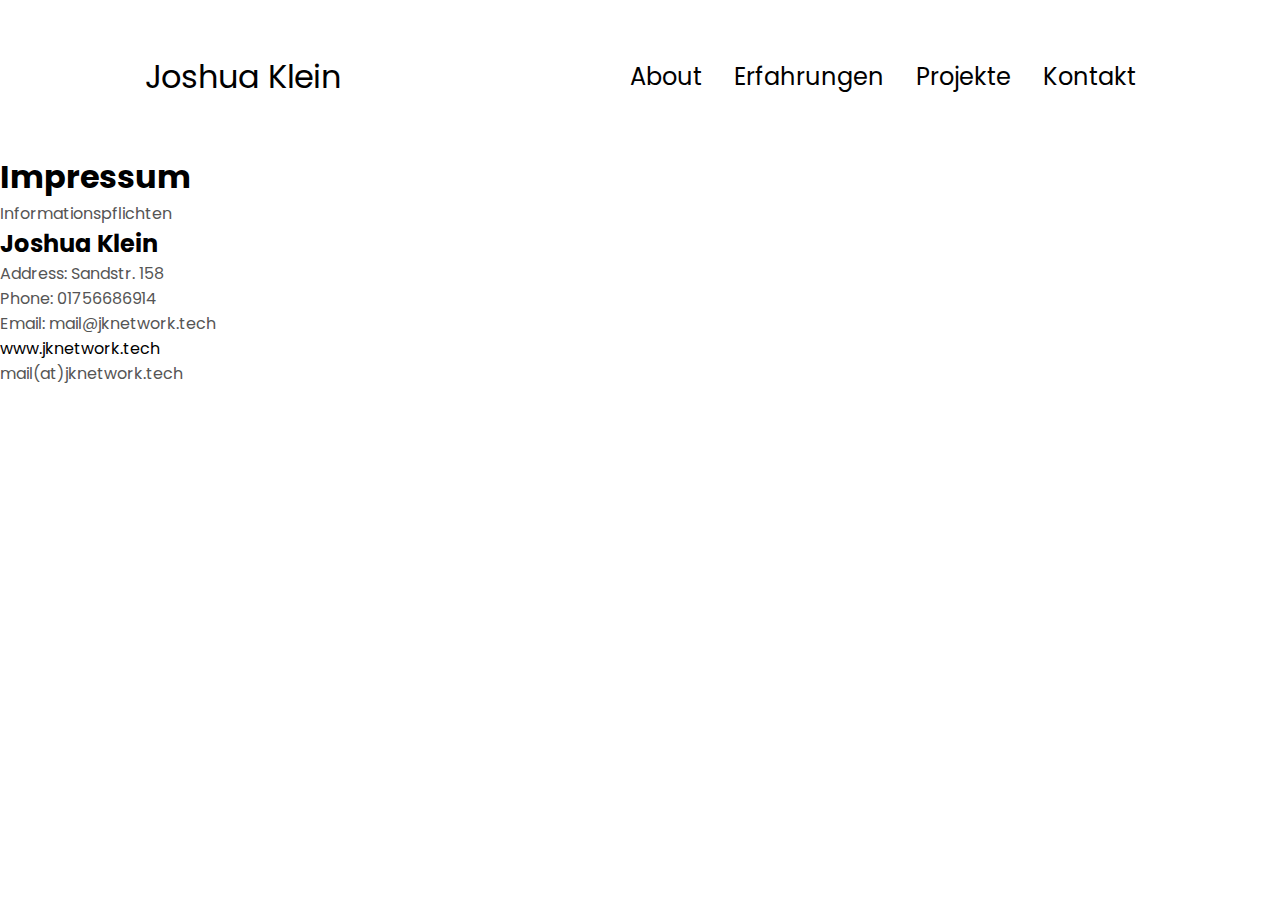
==== impressum.html @ bc9ce666 "impressum" ====
<!DOCTYPE html>
<html>
  <head>
    <meta charset="UTF-8" />
    <title>Impressum</title>
    <link rel="stylesheet" href="style.css" />
    <link rel="stylesheet" href="mediaqueries.css" />
  </head>
  <body>
    <nav id="desktop-nav">
      <div class="logo">Joshua Klein</div>
      <div>
        <ul class="nav-links">
          <li><a href="index.html">About</a></li>
          <li><a href="index.html">Erfahrungen</a></li>
          <li><a href="index.html">Projekte</a></li>
          <li><a href="index.html">Kontakt</a></li>
        </ul>
      </div>
    </nav>
    <nav id="hamburger-nav">
      <div class="logo">Joshua Klein</div>
      <div class="hamburger-menu">
        <div class="hamburger-icon" onclick="toggleMenu()">
          <span></span>
          <span></span>
          <span></span>
        </div>
        <div class="menu-links">
          <li><a href="index.html" onclick="toggleMenu()">About</a></li>
          <li><a href="index.html" onclick="toggleMenu()">Erfahrungen</a></li>
          <li><a href="index.html" onclick="toggleMenu()">Projekte</a></li>
          <li><a href="index.html" onclick="toggleMenu()">Kontakt</a></li>
        </div>
      </div>
    </nav>

    <h1>Impressum</h1>
    <p>Informationspflichten</p>

    <h2>Joshua Klein</h2>
    <p>Address: Sandstr. 158</p>
    <p>Phone: 01756686914</p>
    <p>Email: mail@jknetwork.tech</p>

    <p>
      <a href="https://www.jknetwork.tech">www.jknetwork.tech</a>
    </p>
    <p>mail(at)jknetwork.tech</p>
    
    <script src="script.js"></script>
  </body>
</html>
---- style.css ----
/* GENERAL */

@import url("https://fonts.googleapis.com/css2?family=Poppins:wght@300;400;500;600&display=swap");

* {
  margin: 0;
  padding: 0;
}

body {
  font-family: "Poppins", sans-serif;
}

html {
  scroll-behavior: smooth;
}


p {
  color: rgb(85, 85, 85);
}

/* TRANSITION */

a,
.btn {
  transition: all 300ms ease;
}

/* DESKTOP NAV */

nav,
.nav-links {
  display: flex;
}

nav {
  justify-content: space-around;
  align-items: center;
  height: 17vh;
}

.nav-links {
  gap: 2rem;
  list-style: none;
  font-size: 1.5rem;
}

a {
  color: black;
  text-decoration: none;
  text-decoration-color: white;
}

a:hover {
  color: grey;
  text-decoration: underline;
  text-underline-offset: 1rem;
  text-decoration-color: rgb(181, 181, 181);
}

.logo {
  font-size: 2rem;
}

.logo:hover {
  cursor: default;
}

/* HAMBURGER MENU */

#hamburger-nav {
  display: none;
}

.hamburger-menu {
  position: relative;
  display: inline-block;
}

.hamburger-icon {
  display: flex;
  flex-direction: column;
  justify-content: space-between;
  height: 24px;
  width: 30px;
  cursor: pointer;
}

.hamburger-icon span {
  width: 100%;
  height: 2px;
  background-color: black;
  transition: all 0.3 ease-in-out;
}

.menu-links {
  position: absolute;
  top: 100%;
  right: 0;
  background-color: white;
  width: fit-content;
  max-height: 0;
  overflow: hidden;
  transition: all 0.3 ease-in-out;
}

.menu-links a {
  display: block;
  padding: 10px;
  text-align: center;
  font-size: 1.5rem;
  color: black;
  text-decoration: none;
  transition: all 0.3 ease-in-out;
}

.menu-links li {
  list-style: none;
}

.menu-links.open {
  max-height: 300px;
}

.hamburger-icon.open span:first-child {
  transform: rotate(45deg) translate(10px, 5px);
}

.hamburger-icon.open span:nth-child(2) {
  opacity: 0;
}

.hamburger-icon.open span:last-child {
  transform: rotate(-45deg) translate(10px, -5px);
}

.hamburger-icon span:first-child {
  transform: none;
}

.hamburger-icon span:first-child {
  opacity: 1;
}

.hamburger-icon span:first-child {
  transform: none;
}

/* SECTIONS */

section {
  padding-top: 4vh;
  height: 96vh;
  margin: 0 10rem;
  box-sizing: border-box;
  min-height: fit-content;
}

.section-container {
  display: flex;
}

/* PROFILE SECTION */

#profile {
  display: flex;
  justify-content: center;
  gap: 5rem;
  height: 80vh;
}

.section__pic-container {
  display: flex;
  height: 400px;
  width: 400px;
  margin: auto 0;
}

.section__text {
  align-self: center;
  text-align: center;
}

.section__text p {
  font-weight: 600;
}

.section__text__p1 {
  text-align: center;
}

.section__text__p2 {
  font-size: 1.75rem;
  margin-bottom: 1rem;
}

.title {
  font-size: 3rem;
  text-align: center;
}

#socials-container {
  display: flex;
  justify-content: center;
  margin-top: 1rem;
  gap: 1rem;
}

/* ICONS */

.icon {
  cursor: pointer;
  height: 2rem;
}

/* BUTTONS */

.btn-container {
  display: flex;
  justify-content: center;
  gap: 1rem;
}

.btn {
  font-weight: 600;
  transition: all 300ms ease;
  padding: 1rem;
  width: 8rem;
  border-radius: 2rem;
}

.btn-color-1,
.btn-color-2 {
  border: rgb(53, 53, 53) 0.1rem solid;
}

.btn-color-1:hover,
.btn-color-2:hover {
  cursor: pointer;
}

.btn-color-1,
.btn-color-2:hover {
  background: rgb(53, 53, 53);
  color: white;
}

.btn-color-1:hover {
  background: rgb(0, 0, 0);
}

.btn-color-2 {
  background: none;
}

.btn-color-2:hover {
  border: rgb(255, 255, 255) 0.1rem solid;
}

.btn-container {
  gap: 1rem;
}

/* ABOUT SECTION */

#about {
  position: relative;
}

.about-containers {
  gap: 2rem;
  margin-bottom: 2rem;
  margin-top: 2rem;
}

.about-details-container {
  justify-content: center;
  flex-direction: column;
}

.about-containers,
.about-details-container {
  display: flex;
}

.about-pic {
  border-radius: 2rem;
}

.arrow {
  position: absolute;
  right: -5rem;
  bottom: 2.5rem;
}

.details-container {
  padding: 1.5rem;
  flex: 1;
  background: white;
  border-radius: 2rem;
  border: rgb(53, 53, 53) 0.1rem solid;
  border-color: rgb(163, 163, 163);
  text-align: center;
}

.section-container {
  gap: 4rem;
  height: 80%;
}

.section__pic-container {
  height: 400px;
  width: 400px;
  margin: auto 0;
}

/* EXPERIENCE SECTION */

#experience {
  position: relative;
}

.experience-sub-title {
  color: rgb(85, 85, 85);
  font-weight: 600;
  font-size: 1.75rem;
  margin-bottom: 2rem;
}

.experience-details-container {
  display: flex;
  justify-content: center;
  flex-direction: column;
}

.article-container {
  display: flex;
  text-align: initial;
  flex-wrap: wrap;
  flex-direction: row;
  gap: 2.5rem;
  justify-content: space-around;
}

article {
  display: flex;
  width: 10rem;
  justify-content: space-around;
  gap: 0.5rem;
}

article .icon {
  cursor: default;
}

/* PROJECTS SECTION */

#projects {
  position: relative;
}

.color-container {
  border-color: rgb(163, 163, 163);
  background: rgb(250, 250, 250);
}

.project-img {
  border-radius: 2rem;
  width: 90%;
  height: 90%;
}

.project-title {
  margin: 1rem;
  color: black;
}

.project-btn {
  color: black;
  border-color: rgb(163, 163, 163);
}

/* CONTACT */

#contact {
  display: flex;
  justify-content: center;
  flex-direction: column;
  height: 70vh;
}

.contact-info-upper-container {
  display: flex;
  justify-content: center;
  border-radius: 2rem;
  border: rgb(53, 53, 53) 0.1rem solid;
  border-color: rgb(163, 163, 163);
  background: (250, 250, 250);
  margin: 2rem auto;
  padding: 0.5rem;
}

.contact-info-container {
  display: flex;
  align-items: center;
  justify-content: center;
  gap: 0.5rem;
  margin: 1rem;
}

.contact-info-container p {
  font-size: larger;
}

.contact-icon {
  cursor: default;
}

.email-icon {
  height: 2.5rem;
}

/* FOOTER SECTION */

footer {
  height: 26vh;
  margin: 0 1rem;
}

footer p {
  text-align: center;
}
---- mediaqueries.css ----
@media screen and (max-width: 1400px) {
  #profile {
    height: 83vh;
    margin-bottom: 6rem;
  }
  .about-containers {
    flex-wrap: wrap;
  }
  #contact,
  #projects {
    height: fit-content;
  }
}


@media screen and (max-width: 1200px) {
  #desktop-nav {
    display: none;
  }
  #hamburger-nav {
    display: flex;
  }
  #experience,
  .experience-details-container {
    margin-top: 2rem;
  }
  #profile,
  .section-container {
    display: block;
  }
  .arrow {
    display: none;
  }
  section,
  .section-container {
    height: fit-content;
  }
  section {
    margin: 0 5%;
  }
  .section__pic-container {
    width: 275px;
    height: 275px;
    margin: 0 auto 2rem;
  }
  .about-containers {
    margin-top: 0;
  }
}

@media screen and (max-width: 600px) {
  #contact,
  footer {
    height: 40vh;
  }
  #profile {
    height: 83vh;
    margin-bottom: 0;
  }
  article {
    font-size: 1rem;
  }
  footer nav {
    height: fit-content;
    margin-bottom: 2rem;
  }
  .about-containers,
  .contact-info-upper-container,
  .btn-container {
    flex-wrap: wrap;
  }
  .contact-info-container {
    margin: 0;
  }
  .contact-info-container p,
  .nav-links li a {
    font-size: 1rem;
  }
  .experience-sub-title {
    font-size: 1.25rem;
  }
  .logo {
    font-size: 1.5rem;
  }
  .nav-links {
    flex-direction: column;
    gap: 0.5rem;
    text-align: center;
  }
  .section__pic-container {
    width: auto;
    height: 46vw;
    justify-content: center;
  }
  .section__text__p2 {
    font-size: 1.25rem;
  }
  .title {
    font-size: 2rem;
  }
  .text-container {
    text-align: justify;
  }
}
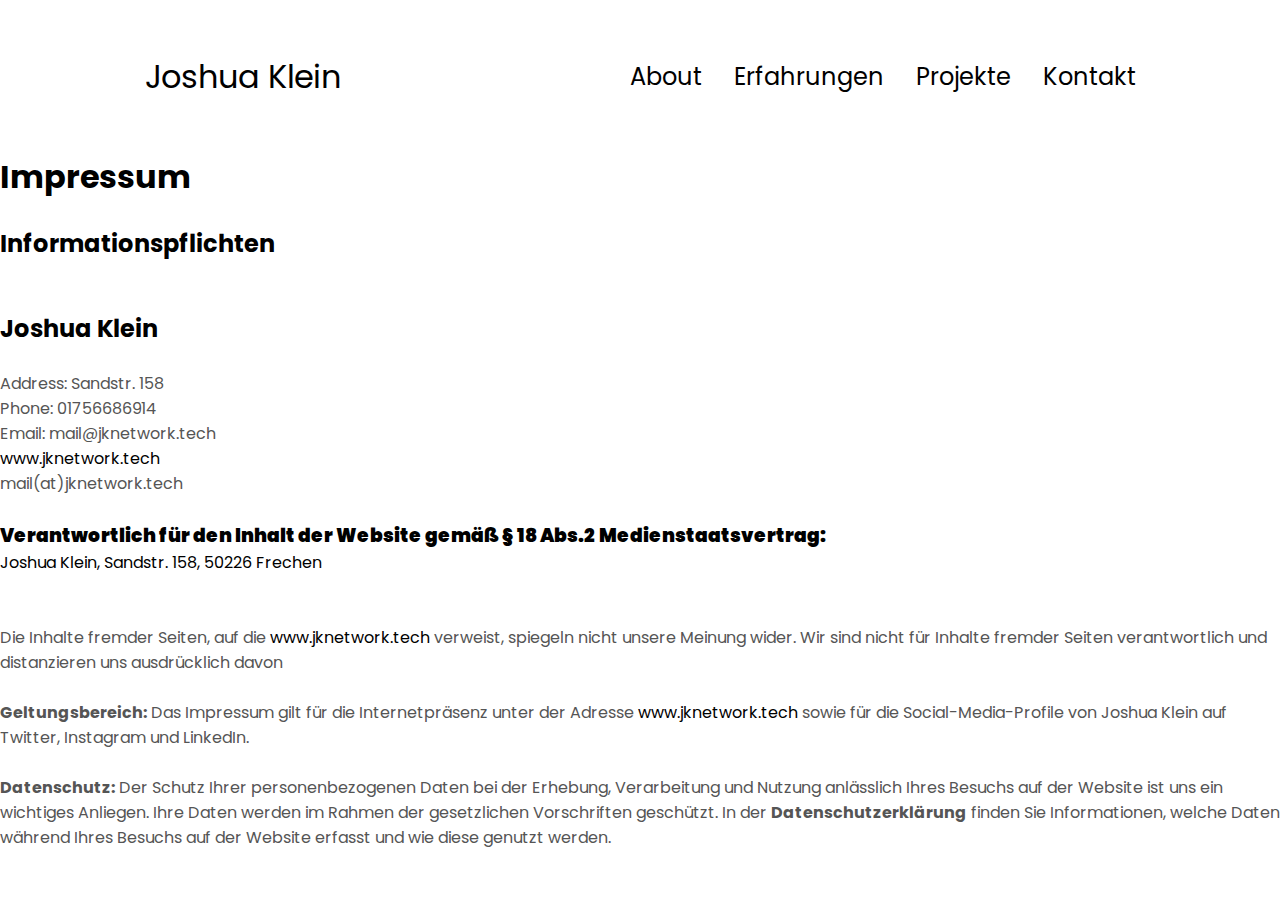
==== commit 267f2e69: "überpüfen der Änderungen" ====
--- a/impressum.html
+++ b/impressum.html
@@ -36,9 +36,11 @@
     </nav>
 
     <h1>Impressum</h1>
-    <p>Informationspflichten</p>
-
+    <br />
+    <p><h2>Informationspflichten</h2></p>
+    <br /><br />
     <h2>Joshua Klein</h2>
+    <br>
     <p>Address: Sandstr. 158</p>
     <p>Phone: 01756686914</p>
     <p>Email: mail@jknetwork.tech</p>
@@ -47,7 +49,51 @@
       <a href="https://www.jknetwork.tech">www.jknetwork.tech</a>
     </p>
     <p>mail(at)jknetwork.tech</p>
-    
+
+    <div class="Website-Impressung">
+      <p></p>
+    </div>
+    <br>
+    <div class="Pflichtinfos-text">
+      <p>
+        <h3><strong
+          >Verantwortlich für den Inhalt der Website gemäß § 18 Abs.2
+          Medienstaatsvertrag:</strong
+        ></h3>
+        Joshua Klein, Sandstr. 158, 50226 Frechen
+      </p>
+      <br />
+      <br />
+      <p>
+        Die Inhalte fremder Seiten, auf die
+        <a href="www.jknetwork.tech">www.jknetwork.tech</a> verweist, spiegeln
+        nicht unsere Meinung wider. Wir sind nicht für Inhalte fremder Seiten
+        verantwortlich und distanzieren uns ausdrücklich davon
+      </p>
+      <br>
+    </div>
+    <div class="geltung-text">
+      <p>
+        <strong>Geltungsbereich:</strong> Das Impressum gilt für die
+        Internetpräsenz unter der Adresse
+        <a href="https://www.jknetwork.tech">www.jknetwork.tech</a> sowie für
+        die Social-Media-Profile von Joshua Klein auf Twitter, Instagram und
+        LinkedIn.
+      </p>
+      <br>
+    </div>
+    <div class="Datenschutz-text">
+      <p>
+        <strong>Datenschutz:</strong> Der Schutz Ihrer personenbezogenen Daten
+        bei der Erhebung, Verarbeitung und Nutzung anlässlich Ihres Besuchs auf
+        der Website ist uns ein wichtiges Anliegen. Ihre Daten werden im Rahmen
+        der gesetzlichen Vorschriften geschützt. In der
+        <strong>Datenschutzerklärung</strong> finden Sie Informationen, welche
+        Daten während Ihres Besuchs auf der Website erfasst und wie diese
+        genutzt werden.
+      </p>
+    </div>
+
     <script src="script.js"></script>
   </body>
 </html>
--- a/style.css
+++ b/style.css
@@ -14,7 +14,6 @@
 html {
   scroll-behavior: smooth;
 }
-
 
 p {
   color: rgb(85, 85, 85);
@@ -55,7 +54,7 @@
 a:hover {
   color: grey;
   text-decoration: underline;
-  text-underline-offset: 1rem;
+  text-underline-offset: 0.5rem;
   text-decoration-color: rgb(181, 181, 181);
 }
 
@@ -98,7 +97,7 @@
   position: absolute;
   top: 100%;
   right: 0;
-  background-color: white;
+  background-color: transparent;
   width: fit-content;
   max-height: 0;
   overflow: hidden;
--- a/mediaqueries.css
+++ b/mediaqueries.css
@@ -11,7 +11,6 @@
     height: fit-content;
   }
 }
-
 
 @media screen and (max-width: 1200px) {
   #desktop-nav {
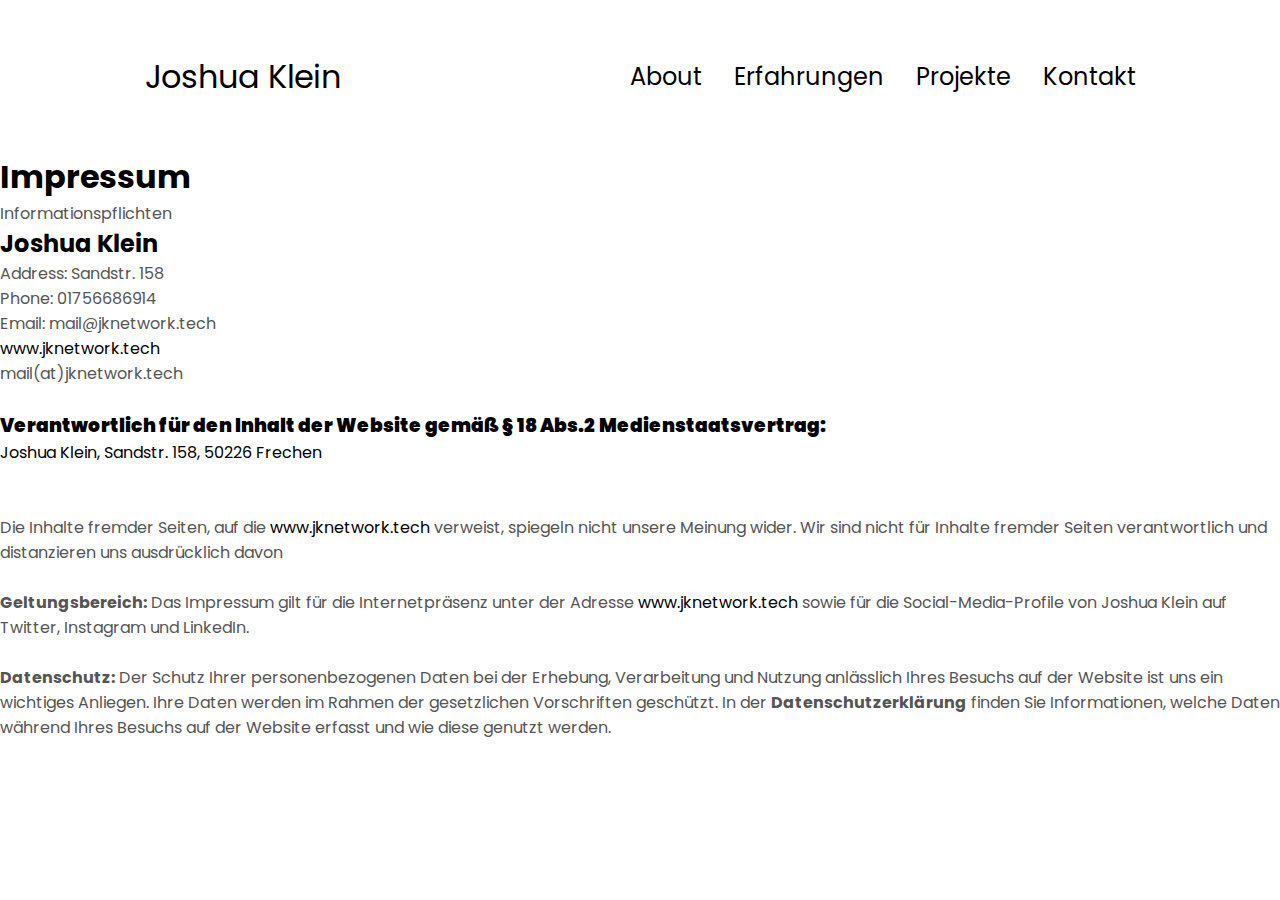
==== commit ce08db28: "Update impressum.html" ====
--- a/impressum.html
+++ b/impressum.html
@@ -36,11 +36,9 @@
     </nav>
 
     <h1>Impressum</h1>
-    <br />
-    <p><h2>Informationspflichten</h2></p>
-    <br /><br />
+    <p>Informationspflichten</p>
+
     <h2>Joshua Klein</h2>
-    <br>
     <p>Address: Sandstr. 158</p>
     <p>Phone: 01756686914</p>
     <p>Email: mail@jknetwork.tech</p>
@@ -62,6 +60,7 @@
         ></h3>
         Joshua Klein, Sandstr. 158, 50226 Frechen
       </p>
+      
       <br />
       <br />
       <p>
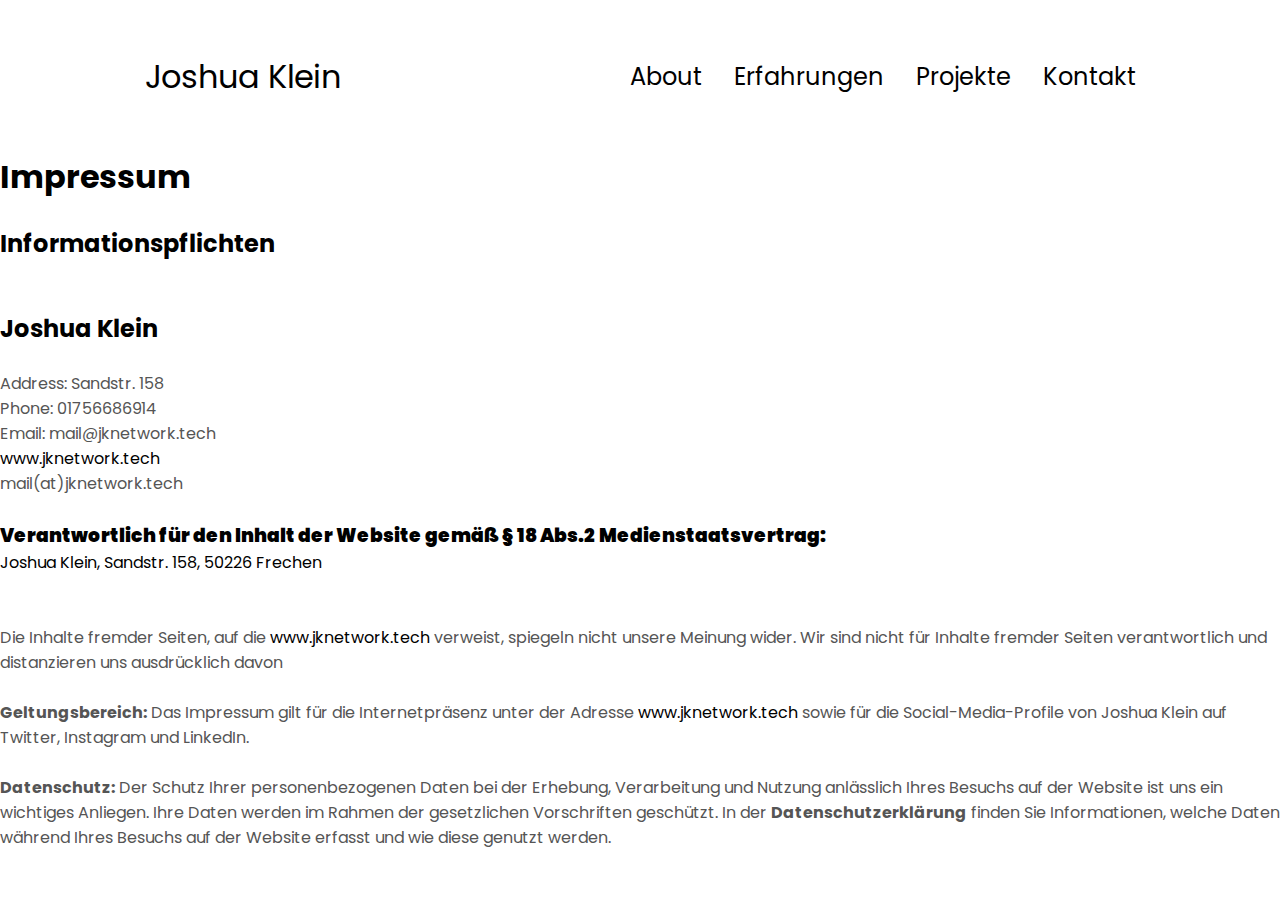
==== commit 7424f903: "Update impressum.html" ====
--- a/impressum.html
+++ b/impressum.html
@@ -36,9 +36,11 @@
     </nav>
 
     <h1>Impressum</h1>
-    <p>Informationspflichten</p>
-
+    <br />
+    <p><h2>Informationspflichten</h2></p>
+    <br /><br />
     <h2>Joshua Klein</h2>
+    <br>
     <p>Address: Sandstr. 158</p>
     <p>Phone: 01756686914</p>
     <p>Email: mail@jknetwork.tech</p>
@@ -54,13 +56,13 @@
     <br>
     <div class="Pflichtinfos-text">
       <p>
+        <p></p>
         <h3><strong
           >Verantwortlich für den Inhalt der Website gemäß § 18 Abs.2
           Medienstaatsvertrag:</strong
         ></h3>
         Joshua Klein, Sandstr. 158, 50226 Frechen
       </p>
-      
       <br />
       <br />
       <p>
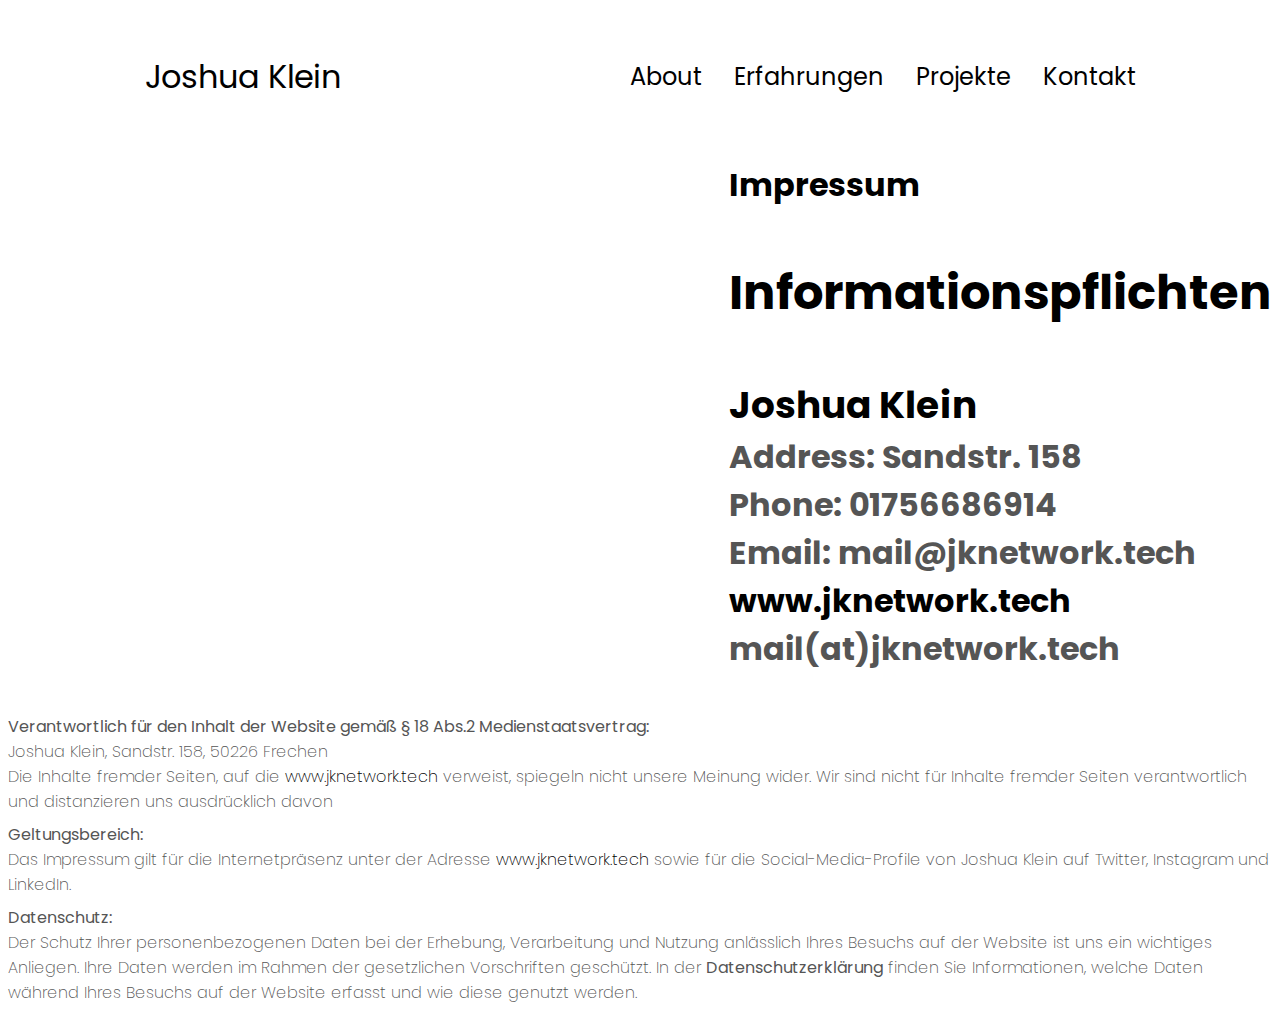
==== commit 6e91b5f8: "Impressum CSS" ====
--- a/impressum.html
+++ b/impressum.html
@@ -34,48 +34,39 @@
         </div>
       </div>
     </nav>
+<div class="Impressum-general">
 
-    <h1>Impressum</h1>
+  <p class="Impressum"><h1>Impressum<br</h1><br>
+  </p>
     <br />
-    <p><h2>Informationspflichten</h2></p>
-    <br /><br />
-    <h2>Joshua Klein</h2>
-    <br>
-    <p>Address: Sandstr. 158</p>
-    <p>Phone: 01756686914</p>
-    <p>Email: mail@jknetwork.tech</p>
+    <p class="Info"><h2>Informationspflichten</h2><br></p>
+    
 
-    <p>
+    <p class="name"><h3>Joshua Klein</h3></p>
+    
+    <p class="Address">Address: Sandstr. 158</p>
+    <p class="Phone">Phone: 01756686914</p>
+    <p class="Email">Email: mail@jknetwork.tech</p>
+
+    <p class="link">
       <a href="https://www.jknetwork.tech">www.jknetwork.tech</a>
     </p>
-    <p>mail(at)jknetwork.tech</p>
-
-    <div class="Website-Impressung">
-      <p></p>
+    <p class="link-clear">mail(at)jknetwork.tech</p>
+  </div>
+    <br>
+    <div class="Pflichten">
+      <p>
+        <strong>Verantwortlich für den Inhalt der Website gemäß § 18 Abs.2
+          Medienstaatsvertrag:</strong><br> Joshua Klein, Sandstr. 158, 50226 Frechen <br>
+          Die Inhalte fremder Seiten, auf die
+    <a href="www.jknetwork.tech">www.jknetwork.tech</a> verweist, spiegeln
+    nicht unsere Meinung wider. Wir sind nicht für Inhalte fremder Seiten
+    verantwortlich und distanzieren uns ausdrücklich davon
+      </p>
     </div>
-    <br>
-    <div class="Pflichtinfos-text">
-      <p>
-        <p></p>
-        <h3><strong
-          >Verantwortlich für den Inhalt der Website gemäß § 18 Abs.2
-          Medienstaatsvertrag:</strong
-        ></h3>
-        Joshua Klein, Sandstr. 158, 50226 Frechen
-      </p>
-      <br />
-      <br />
-      <p>
-        Die Inhalte fremder Seiten, auf die
-        <a href="www.jknetwork.tech">www.jknetwork.tech</a> verweist, spiegeln
-        nicht unsere Meinung wider. Wir sind nicht für Inhalte fremder Seiten
-        verantwortlich und distanzieren uns ausdrücklich davon
-      </p>
-      <br>
-    </div>
-    <div class="geltung-text">
-      <p>
-        <strong>Geltungsbereich:</strong> Das Impressum gilt für die
+    <div class="geltung-container">
+      <p class="geltung-text">
+        <strong>Geltungsbereich:</strong><br> Das Impressum gilt für die
         Internetpräsenz unter der Adresse
         <a href="https://www.jknetwork.tech">www.jknetwork.tech</a> sowie für
         die Social-Media-Profile von Joshua Klein auf Twitter, Instagram und
@@ -85,7 +76,7 @@
     </div>
     <div class="Datenschutz-text">
       <p>
-        <strong>Datenschutz:</strong> Der Schutz Ihrer personenbezogenen Daten
+        <strong>Datenschutz:</strong><br> Der Schutz Ihrer personenbezogenen Daten
         bei der Erhebung, Verarbeitung und Nutzung anlässlich Ihres Besuchs auf
         der Website ist uns ein wichtiges Anliegen. Ihre Daten werden im Rahmen
         der gesetzlichen Vorschriften geschützt. In der
@@ -94,7 +85,6 @@
         genutzt werden.
       </p>
     </div>
-
     <script src="script.js"></script>
   </body>
 </html>
--- a/style.css
+++ b/style.css
@@ -430,3 +430,62 @@
 footer p {
   text-align: center;
 }
+
+/*Impressum*/
+
+.Impressum-general {
+  display: flex;
+  justify-content: right;
+  align-items: center;
+  border-left: 25rem;
+  border-right: 25rem;
+  margin: auto;
+  font-weight: 200;
+  padding: 0.5rem;
+}
+.Pflichtinfos-container {
+  display: in;
+  justify-content: left;
+  align-items: center;
+  border-left: 25rem;
+  border-right: 25rem;
+  margin: 0.5rem;
+  font-weight: 200;
+}
+
+.Inhalte__1 {
+  display: flex;
+  justify-content: left;
+  align-items: center;
+  border-left: 25rem;
+  border-right: 25rem;
+  margin: 0.5rem;
+  font-weight: 200;
+}
+.geltung-container {
+  display: flex;
+  justify-content: left;
+  align-items: center;
+  border-left: 25rem;
+  border-right: 25rem;
+  margin: 0.5rem;
+  font-weight: 200;
+}
+.Datenschutz-text {
+  display: flex;
+  justify-content: left;
+  align-items: center;
+  border-left: 25rem;
+  border-right: 25rem;
+  margin: 0.5rem;
+  font-weight: 200;
+}
+.Pflichten{
+  display: flex;
+  justify-content: left;
+  align-items: center;
+  border-left: 25rem;
+  border-right: 25rem;
+  margin: 0.5rem;
+  font-weight: 200;
+}
